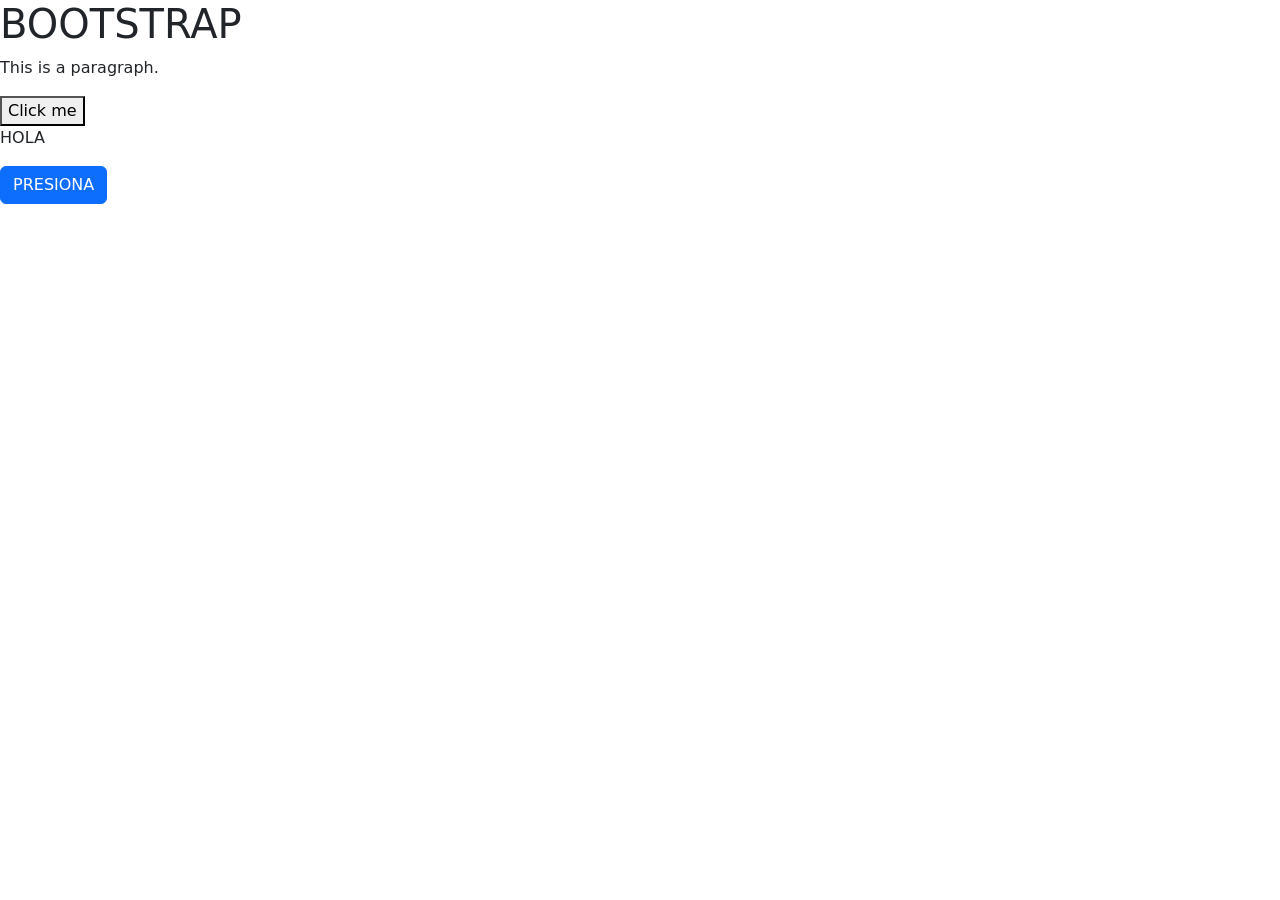
==== BOOT/clase31.html @ f3441a3b "CAMBIO 5/09" ====
<!DOCTYPE html>
<html lang="en">
<head>
    <meta charset="UTF-8">
    <meta name="viewport" content="width=device-width, initial-scale=1.0">
    <title>BOOTSTRAP</title>
    <link rel="stylesheet" href="bootstrap/bootstrap.min.css">
    <link rel="stylesheet" href="estilo2.css">

</head>
<body>
    <h1>BOOTSTRAP</h1>
    <p id="demo">This is a paragraph.</p>
    <button onclick="myFunction()">Click me</button>
    <p id="var">HOLA</p>
    <div class="btn btn-primary" onclick="f2()">PRESIONA</div>
    










    <!--JS -->
    <script src="bootstrap/bootstrap.bundle.min.js"></script>
    <script src="script.js"></script> 
</body>
</html>
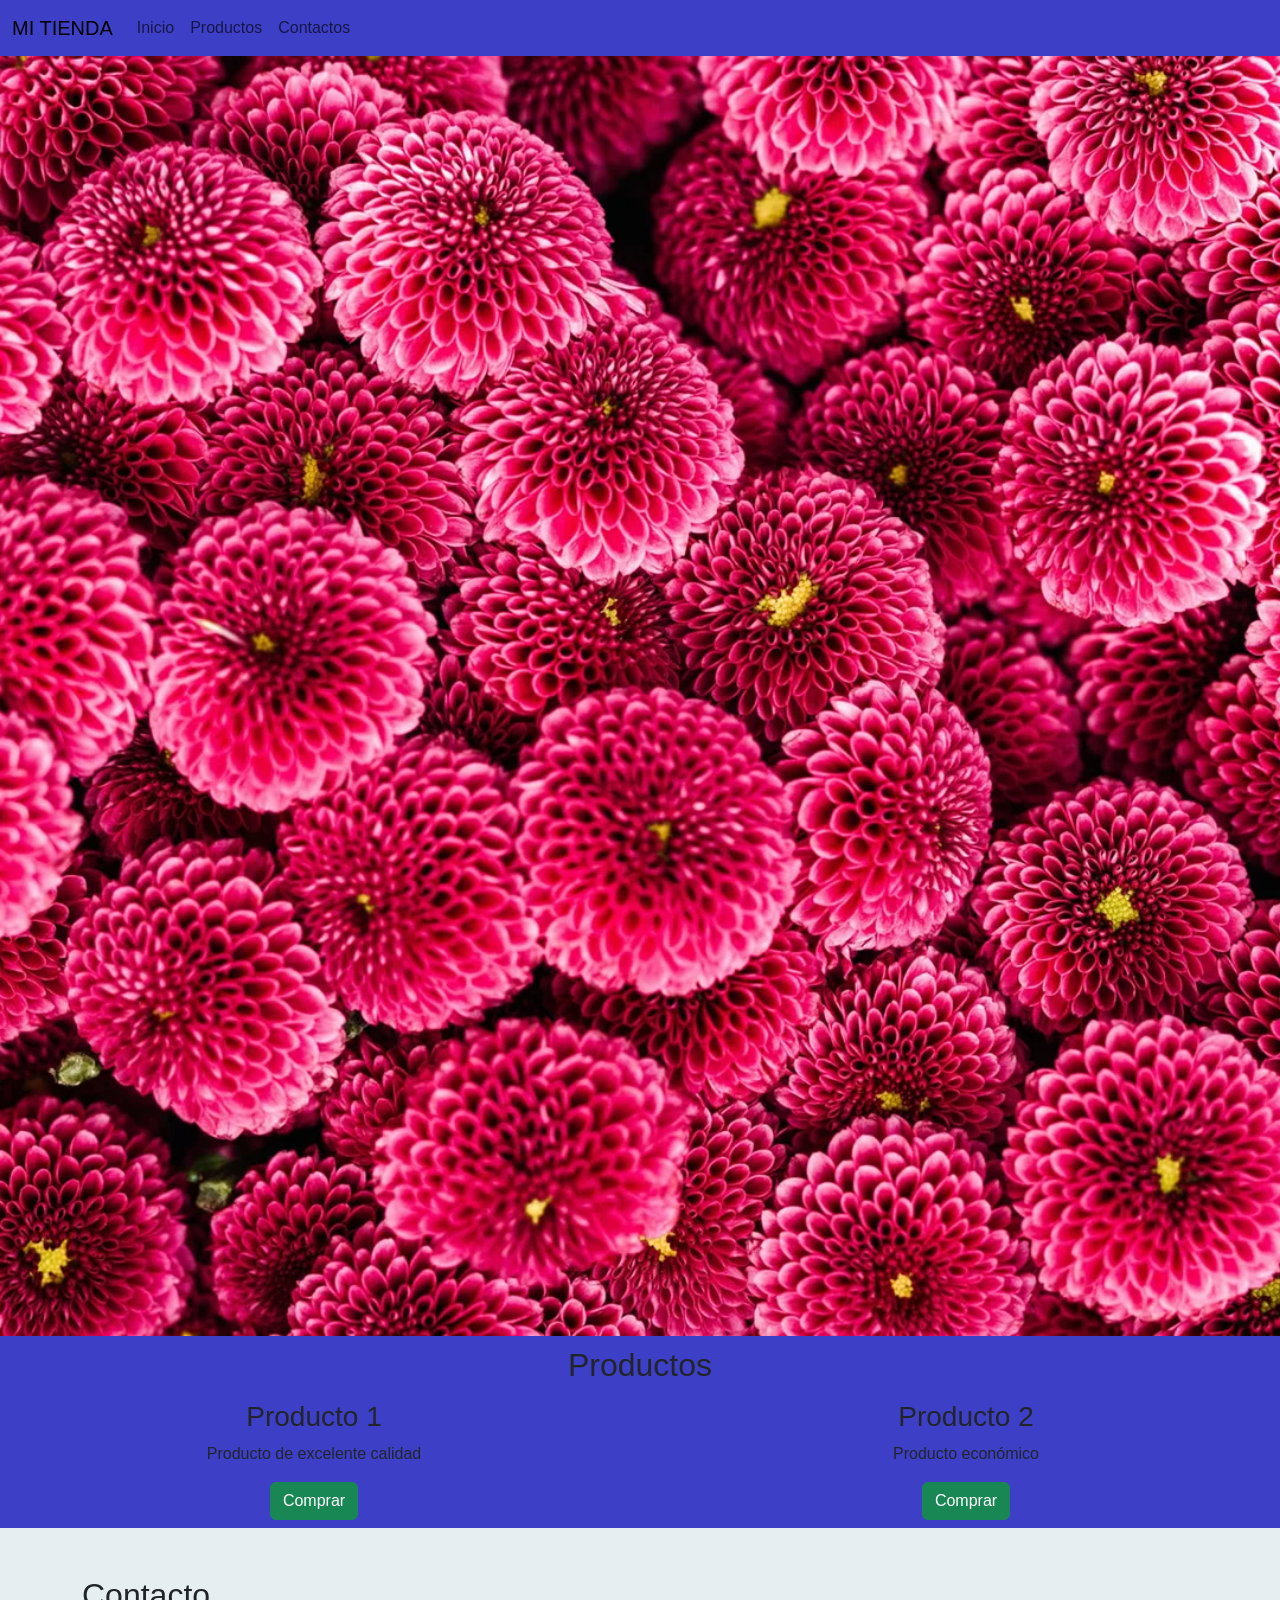
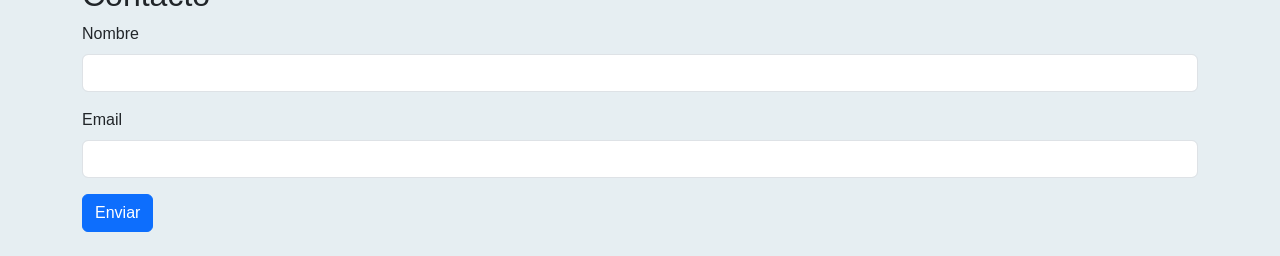
==== commit 17351f20: "cambio" ====
--- a/BOOT/clase31.html
+++ b/BOOT/clase31.html
@@ -1,32 +1,89 @@
 <!DOCTYPE html>
-<html lang="en">
+<html lang="es">
 <head>
     <meta charset="UTF-8">
     <meta name="viewport" content="width=device-width, initial-scale=1.0">
-    <title>BOOTSTRAP</title>
+     <title>Mi tienda</title>
     <link rel="stylesheet" href="bootstrap/bootstrap.min.css">
-    <link rel="stylesheet" href="estilo2.css">
+    <link rel="stylesheet" href="css/estilo2.css">
+</head>
 
-</head>
 <body>
-    <h1>BOOTSTRAP</h1>
-    <p id="demo">This is a paragraph.</p>
-    <button onclick="myFunction()">Click me</button>
-    <p id="var">HOLA</p>
-    <div class="btn btn-primary" onclick="f2()">PRESIONA</div>
-    
+
+    <header>
+
+            <nav class="navbar navbar-expand-lg barra">
+            <div class="container-fluid">
+                <a class="navbar-brand" href="#">MI TIENDA</a>
+                <button class="navbar-toggler" type="button" data-bs-toggle="collapse" data-bs-target="#navbarNavAltMarkup" aria-controls="navbarNavAltMarkup" aria-expanded="false" aria-label="Toggle navigation">
+                <span class="navbar-toggler-icon"></span>
+                </button>
+                <div class="collapse navbar-collapse" id="navbarNavAltMarkup">
+                <div class="navbar-nav">
+                    <a class="nav-link" href="#">Inicio</a>
+                    <a class="nav-link" href="#seccion1">Productos</a>
+                    <a class="nav-link" href="#seccion2">Contactos</a>
+                </div>
+                </div>
+            </div>
+            </nav>
+
+            <div class="container-fluid px-0 principal">
+                <img src="img/flores-en-italiano.webp" class="img-fluid w-100" alt="Imagen principal">
+            </div>
+
+    </header>
 
 
+    <main>
+
+        <section>
+
+            <div class="container-fluid px-0 mb-4 sc1 text-center">
+                <a id="seccion1"></a>
+                <h2 class="productos">Productos</h2>
+                <div class="row">
+                    <div class="col-sm-12 col-md-6 mt-2 mb-2">
+                        <h3>Producto 1</h3>
+                        <p>Producto de excelente calidad</p>
+                        <button class="btn btn-success mi-boton">Comprar</button>
+                    </div>
+                    <div class="col-sm-12 col-md-6 mt-2 mb-2">
+                        <h3>Producto 2</h3>
+                        <p>Producto económico</p>
+                        <button class="btn btn-success mi-boton">Comprar</button>
+                    </div>
+                </div>
+            </div>
+        </section>
+
+        <section>
 
 
+            <div class="container pt-4 pb-4">     
+                <a id="seccion2"></a>
+                <h2>Contacto</h2>
+                        <form id="formulario">
+                            <div class="mb-3">
+                                <label for="nombre" class="form-label">Nombre</label>
+                                <input type="text" class="form-control" id="nombre" aria-describedby="nameHelp">
+                            </div>
+                            <div class="mb-3">
+                                <label for="email" class="form-label">Email</label>
+                                <input type="email" class="form-control" id="email" aria-describedby="emailHelp">
+                            </div>
+                            <button type="submit" class="btn btn-primary">Enviar</button>
+                        </form>
+            </div>
+            
+        </section>
 
+    </main>
 
+    <!-- JS LINKS-->
+    <script src="bootstrap/bootstrap.bundle.min.js"></script>
+    <script src="js/prueba.js"></script>   
 
+</body>
 
-
-
-    <!--JS -->
-    <script src="bootstrap/bootstrap.bundle.min.js"></script>
-    <script src="script.js"></script> 
-</body>
 </html>
--- a/BOOT/css/estilo2.css
+++ b/BOOT/css/estilo2.css
@@ -0,0 +1,15 @@
+body {
+    font-family: Arial;
+    background-color: rgba(172, 199, 213, 0.297);
+}
+
+.barra {
+    background-color: hsl(239, 55%, 51%) !important;
+}
+.productos {
+    padding-top: 10px;
+}
+
+.sc1 {
+    background-color: hsl(239, 55%, 51%);
+}
